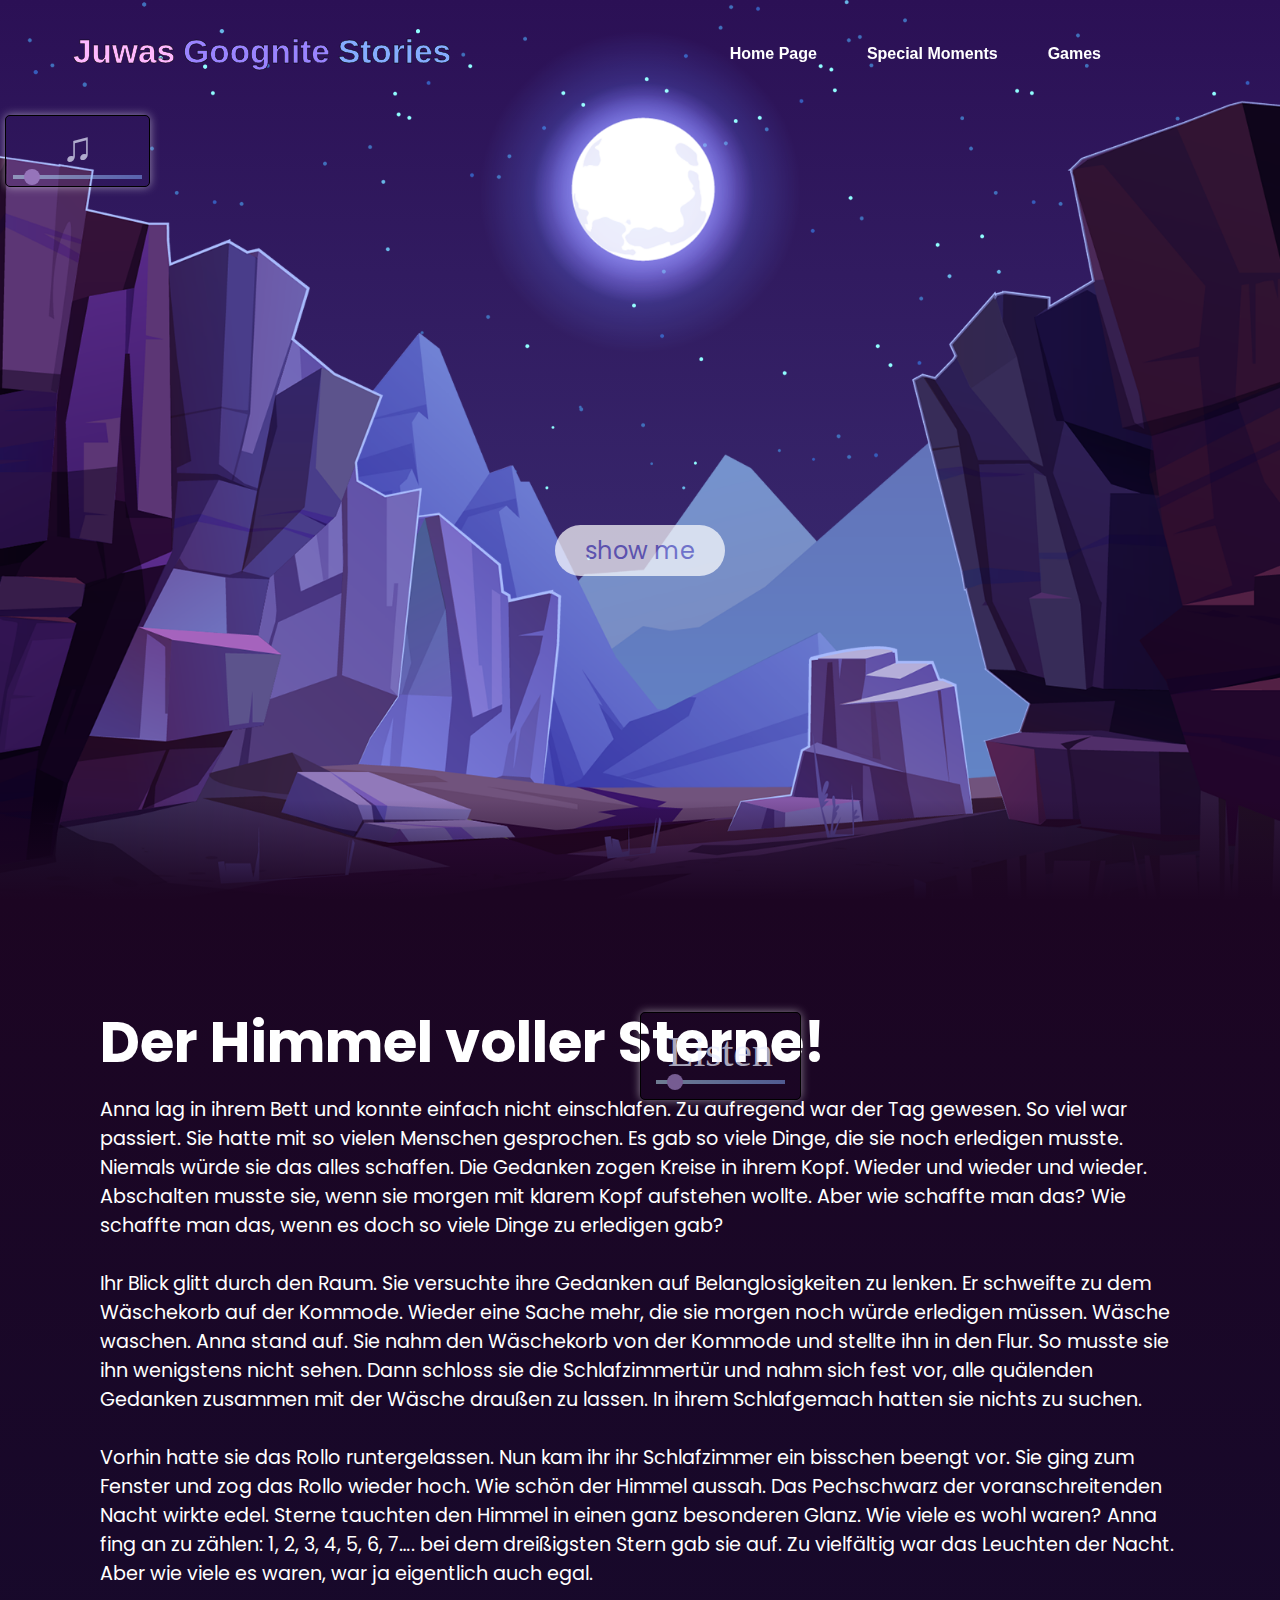
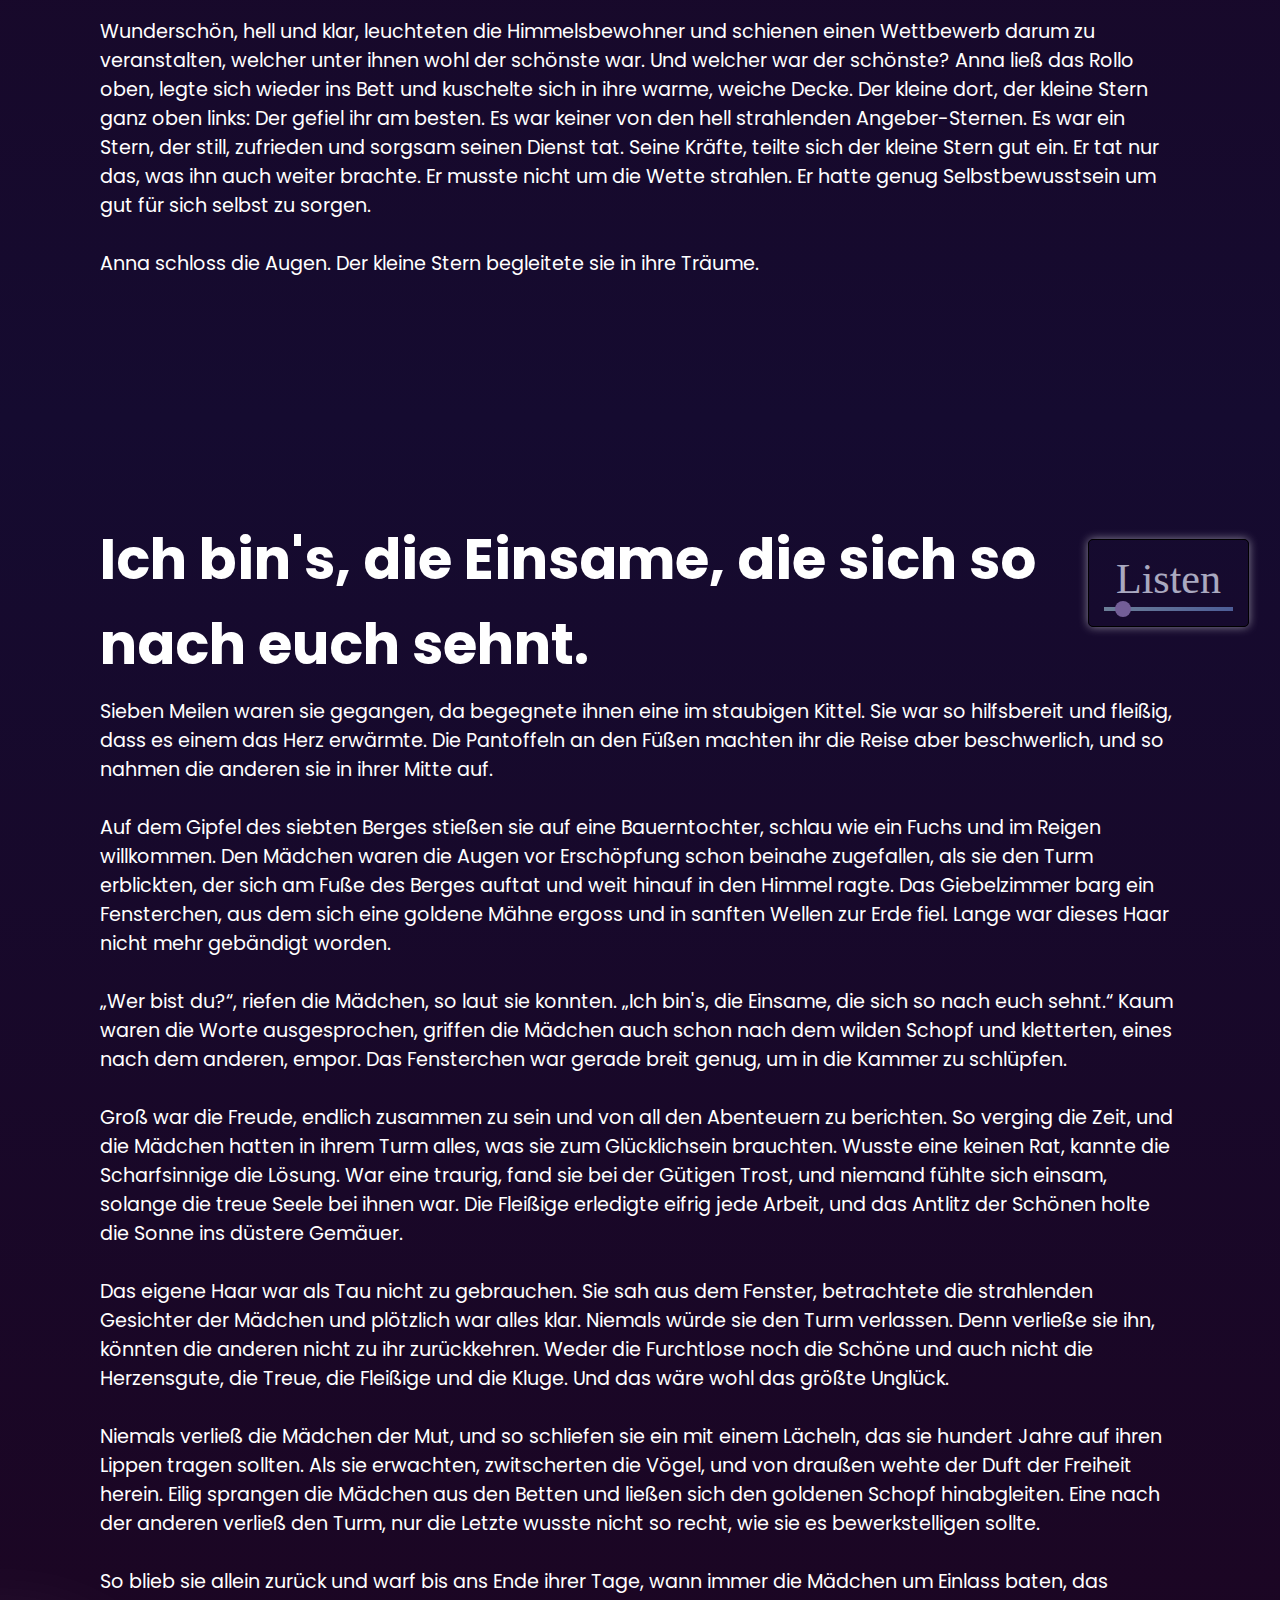
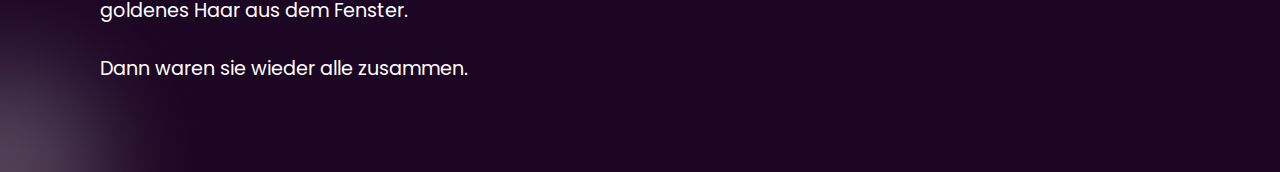
==== website2/index.html @ a7a96602 "Add files via upload" ====
<!DOCTYPE html>
<html lang="en">
<head>
    <meta charset="UTF-8">
    <meta name="viewport" content="width=device-width, initial-scale=1.0">
    <title>moooon</title>
    <link rel="stylesheet" type="text/css" href="style.css">
    <link rel="stylesheet" type="text/css" href="audio.css">
    <link rel="stylesheet" type="text/css" href="blur.css">

</head>
<body>

    
    <header>  
      </div>
      <div class="logo">
        <span class="logo-text"><i style="margin-right: 0.1em"></i> 
        <span style="color: rgb(255, 184, 255); font-size: 1.1em; font-family: s, sans-serif; font-weight: bold; -webkit-text-stroke: 0.5px black; ">Juwas</span>
        <span style="color: rgb(154, 131, 255); font-size: 1.1em; font-family: s, sans-serif; font-weight: bold; -webkit-text-stroke: 0.5px black;">Goognite</span>
        <span style="color: rgb(133, 172, 255); font-size: 1.1em; font-family: s, sans-serif; font-weight: bold; -webkit-text-stroke: 0.5px black;">Stories</span>
    </div>

    <div class="menubar">
        <ul class="list">
            <li class="list-items"><a href="../website/index.html">Home Page</a></li>
            <li class="list-items"><a href="../website3/index.html">Special Moments</a></li>
            <li class="list-items"><a href="../website4/index.html">Games</a></li>
        </ul>
    </div>
</header>



<section>
    <img src="./img/stars3.png" id="stars">
    <img src="./img/moon.png" id="moon">
    <img src="./img/mountains_behind.png" id="mountains_behind">
    <h2 id="text">eepjub time</h2>
    <a href="#sec" id="btn">show me</a>
    <img src="./img/mountains_front.png" id="mf">


    <div class="audio-controls">
    <audio class="audio-player" src="audio/night-music.mp3" loop></audio>
    <button class="toggle-button play">
      <span class="toggle-text">♫</span>
    </button>
    <input type="range" class="volume-control" min="0" max="1" step="0.01" value="0.1">
    </div>

 </section>
    
 <div class="sec" id="sec">

    <div class="audio-controls">
        <audio class="audio-player" src="audio/nightTheme.mp3" loop></audio>
        <button class="toggle-button play">
          <span class="toggle-text">Listen</span>
        </button>
        <input type="range" class="volume-control" min="0" max="1" step="0.01" value="0.1">
        </div>


        <h2>Der Himmel voller Sterne!</h2>
        <p>
         Anna lag in ihrem Bett und konnte einfach nicht einschlafen. Zu aufregend war der Tag gewesen. So viel war passiert. 
         Sie hatte mit so vielen Menschen gesprochen. 
         Es gab so viele Dinge, die sie noch erledigen musste. Niemals würde sie das alles schaffen. 
         Die Gedanken zogen Kreise in ihrem Kopf. Wieder und wieder und wieder.
         Abschalten musste sie, wenn sie morgen mit klarem Kopf aufstehen wollte. Aber wie schaffte man das? Wie schaffte man das, wenn es doch so viele Dinge zu erledigen gab?
        <br><br>
         Ihr Blick glitt durch den Raum. Sie versuchte ihre Gedanken auf Belanglosigkeiten zu lenken. Er schweifte zu dem Wäschekorb auf der Kommode. 
         Wieder eine Sache mehr, die sie morgen noch würde erledigen müssen. Wäsche waschen. Anna stand auf. 
         Sie nahm den Wäschekorb von der Kommode und stellte ihn in den Flur. So musste sie ihn wenigstens nicht sehen. 
         Dann schloss sie die Schlafzimmertür und nahm sich fest vor, alle quälenden Gedanken zusammen mit der Wäsche draußen zu lassen. 
         In ihrem Schlafgemach hatten sie nichts zu suchen.
        <br><br>
         Vorhin hatte sie das Rollo runtergelassen. Nun kam ihr ihr Schlafzimmer ein bisschen beengt vor. 
         Sie ging zum Fenster und zog das Rollo wieder hoch. Wie schön der Himmel aussah. Das Pechschwarz der voranschreitenden Nacht wirkte edel. 
         Sterne tauchten den Himmel in einen ganz besonderen Glanz. Wie viele es wohl waren? 
         Anna fing an zu zählen: 1, 2, 3, 4, 5, 6, 7…. bei dem dreißigsten Stern gab sie auf. Zu vielfältig war das Leuchten der Nacht. 
         Aber wie viele es waren, war ja eigentlich auch egal.
        <br><br>
         Wunderschön, hell und klar, leuchteten die Himmelsbewohner und schienen einen Wettbewerb darum zu veranstalten, welcher unter ihnen wohl der schönste war. 
         Und welcher war der schönste? Anna ließ das Rollo oben, legte sich wieder ins Bett und kuschelte sich in ihre warme, weiche Decke. 
         Der kleine dort, der kleine Stern ganz oben links: Der gefiel ihr am besten. Es war keiner von den hell strahlenden Angeber-Sternen. 
         Es war ein Stern, der still, zufrieden und sorgsam seinen Dienst tat. Seine Kräfte, teilte sich der kleine Stern gut ein. Er tat nur das, was ihn auch weiter brachte. 
         Er musste nicht um die Wette strahlen. Er hatte genug Selbstbewusstsein um gut für sich selbst zu sorgen.
        <br><br>
         Anna schloss die Augen. Der kleine Stern begleitete sie in ihre Träume.
        <br><br>
    </p>
    </div>

    <div class="sec2" id="sec2">

        <div class="audio-controls">
            <audio class="audio-player" src="audio/nightTheme.mp3" loop></audio>
            <button class="toggle-button play">
              <span class="toggle-text">Listen</span>
            </button>
            <input type="range" class="volume-control" min="0" max="1" step="0.01" value="0.1">
            </div>

        <h2>Ich bin's, die Einsame, die sich so nach euch sehnt.</h2>
        <p>
         Sieben Meilen waren sie gegangen, da begegnete ihnen eine im staubigen Kittel. 
         Sie war so hilfsbereit und fleißig, dass es einem das Herz erwärmte. 
         Die Pantoffeln an den Füßen machten ihr die Reise aber beschwerlich, und so nahmen die anderen sie in ihrer Mitte auf.
        <br><br>
         Auf dem Gipfel des siebten Berges stießen sie auf eine Bauerntochter, schlau wie ein Fuchs und im Reigen willkommen. 
         Den Mädchen waren die Augen vor Erschöpfung schon beinahe zugefallen, als sie den Turm erblickten, der sich am Fuße des Berges auftat und weit hinauf in den Himmel ragte.
         Das Giebelzimmer barg ein Fensterchen, aus dem sich eine goldene Mähne ergoss und in sanften Wellen zur Erde fiel. Lange war dieses Haar nicht mehr gebändigt worden.
        <br><br>
         „Wer bist du?“, riefen die Mädchen, so laut sie konnten. „Ich bin's, die Einsame, die sich so nach euch sehnt.“ 
         Kaum waren die Worte ausgesprochen, griffen die Mädchen auch schon nach dem wilden Schopf und kletterten, eines nach dem anderen, empor. 
         Das Fensterchen war gerade breit genug, um in die Kammer zu schlüpfen.
        <br><br>
         Groß war die Freude, endlich zusammen zu sein und von all den Abenteuern zu berichten.
         So verging die Zeit, und die Mädchen hatten in ihrem Turm alles, was sie zum Glücklichsein brauchten. 
         Wusste eine keinen Rat, kannte die Scharfsinnige die Lösung.
         War eine traurig, fand sie bei der Gütigen Trost, und niemand fühlte sich einsam, solange die treue Seele bei ihnen war. 
         Die Fleißige erledigte eifrig jede Arbeit, und das Antlitz der Schönen holte die Sonne ins düstere Gemäuer.
        <br><br>
         Das eigene Haar war als Tau nicht zu gebrauchen. Sie sah aus dem Fenster, betrachtete die strahlenden Gesichter der Mädchen und plötzlich war alles klar. 
         Niemals würde sie den Turm verlassen. Denn verließe sie ihn, könnten die anderen nicht zu ihr zurückkehren. 
         Weder die Furchtlose noch die Schöne und auch nicht die Herzensgute, die Treue, die Fleißige und die Kluge. 
         Und das wäre wohl das größte Unglück.
        <br><br>
         Niemals verließ die Mädchen der Mut, und so schliefen sie ein mit einem Lächeln, das sie hundert Jahre auf ihren Lippen tragen sollten.
         Als sie erwachten, zwitscherten die Vögel, und von draußen wehte der Duft der Freiheit herein. 
         Eilig sprangen die Mädchen aus den Betten und ließen sich den goldenen Schopf hinabgleiten. 
         Eine nach der anderen verließ den Turm, nur die Letzte wusste nicht so recht, wie sie es bewerkstelligen sollte.
        <br><br>
         So blieb sie allein zurück und warf bis ans Ende ihrer Tage, wann immer die Mädchen um Einlass baten, das goldenes Haar aus dem Fenster.
        <br><br>
         Dann waren sie wieder alle zusammen.
        <br><br>
        
    </p>
    </div>

    <script> 
        document.addEventListener("DOMContentLoaded", function () {
        let stars = document.getElementById("stars");
        let moon = document.getElementById("moon");
        let mountains_behind = document.getElementById("mountains_behind");
        let text = document.getElementById("text");
        let btn = document.getElementById("btn");
        let mf = document.getElementById("mf");
        let header = document.querySelector("header");


        window.addEventListener("scroll", function () {
            let value = window.scrollY;
           // stars.style.left = value * 0.25 + "px";
            moon.style.top = value * 0.8 + "px";
            mountains_behind.style.top = value * 0.3 + "px";
            mf.style.top = value * 0 + "px";
            text.style.marginRight = value * 3 + "px";
            text.style.marginTop = value * 1 + "px";
            btn.style.marginTop = value * 1.5 + "px";
            header.style.top = value * 0.6 + "px";
        });
    });

    </script>

<audio id="bgnm">
    <source src="audio/night-music.mp3">
 </audio>

<script src="audio.js"></script>
<script src="blur.js"></script>
    


    <div class="cursor-blur"></div>

    
</body>
</html>
---- website2/style.css ----
@import url("https://fonts.googleapis.com/css?family=Poppins:300,400,500,600,700,800,900&display=swap");
*

{
    margin: 0;
    padding: 0;
    box-sizing: border-box;
    font-family: "Poppins", sans-serif;
}
html{
    scroll-behavior: smooth;
}

a{
    text-decoration: none;
}
ul{
    list-style: none;
}

@keyframes wave {
    0% {
        color: rgb(255, 214, 255); 
    }
    25% {
        color: rgb(253, 206, 255); 
    }
    50% {
        color: rgb(245, 183, 255);
    }
    75% {
        color: rgb(240, 165, 255); 
    }
    100% {
        color: rgb(252, 215, 255); 
    }
}
@keyframes waveText {
    0% {
        color: rgb(255, 255, 255); 
    }
    25% {
        color: rgb(214, 214, 214); 
    }
    50% {
        color: rgb(163, 178, 219); 
    }
    75% {
        color: rgb(159, 190, 255);
    }
    100% {
        color: rgb(247, 247, 247); 
    }
}

@keyframes scrollStars {
    0% {
        transform: rotate(0deg);
    }
    100% {
        transform: rotate(360deg); /* Rotate 360 degrees for one full rotation */
    }
}
@font-face {
    font-family: 'super-snack'; 
    src: url('super_snack/Super\ Snack\ Personal\ Use.ttf') format('woff2'),
}


body
{
    min-height: 100vh;
    overflow-x: hidden;
    background: linear-gradient(#2b1055, #7597de);
}
header
{
    position: absolute;
    top: 0;
    left: 0;
    width: 100%;
    padding: 30px 100px;
    display: flex;
    justify-content: space-between;
    align-items: center;
    z-index: 1;
}
header .logo
{
    position: relative;
    left: -30px;
}
header .logo-text
{
    user-select: none;
    font-size: 1.9em;
}
header ul
{
    display: flex;
    justify-content: center;
    align-items: center;
}
header ul li
{
    list-style: none;
    margin-left: 20px;
}
header ul li a
{
    text-decoration: none;
    padding: 6px 15px;
    color: #fff;
    border-radius: 20px;
}
header ul li a:hover
{
    background: #7d8dff;
    color: #2b1055;
    opacity: 0.6;
}
.list
{
    display: flex;
    justify-content: space-between;

    
}
.list-items a
{
    user-select: none;
    color: rgb(255, 255, 255);
    font-family: sans-serif;
    font-size: 1em;
    font-weight: 800;
    transition: 0.8s;
    position: relative;
    left: -64px;
}
.list-items a:hover
{
    color: rgba(255, 184, 255, 1.0);
    animation: wave 2s linear infinite; 
}

section
{
    position: relative;
    overflow: hidden;
    width: 100%;
    height: 100vh;
    padding: 100px;
    display: flex;
    justify-content: center;
    align-items: center;
}
section::before
{
    content: '';
    position: absolute;
    bottom: 0;
    width: 100%;
    height: 100px;
    background: linear-gradient(to top, #1c0522, transparent);
    z-index: 1000;
}
section img
{
    position: absolute;
    top: 0;
    left: 0;
    width: 100%;
    height: 100%;
    object-fit: cover;
    pointer-events: none;
}
section img#moon
{
    mix-blend-mode: screen;
}
#stars {
    position: absolute;
    width: 2049px;
    height: 2049px;
    top: -1000px;
    transform-origin: 50%;
    animation: scrollStars 100s linear infinite; 
}
section img#mf
{
    z-index: 10;
}
#text
{
    user-select: none;
    position: absolute;
    top: 110px;
    right: -470px;
    color: #657dff;
    white-space: nowrap;
    font-size: 7.5vw;
    z-index: 1;
}
#btn
{
    user-select: none;
    text-decoration: none;
    display: inline-block;
    padding: 8px 30px;
    border-radius: 40px;
    background: #fff;
    opacity: 0.7;
    color: #6D66CB;
    font-size: 1.5em;
    z-index: 9;
    transform: translateY(100px);
}
#btn:hover
{
    color: #657dff;
}
::selection 
{
    background-color: #3e3053; 
    color: #cccccc; 
}
.sec
{
    position: relative;
    padding: 100px;
    background: linear-gradient(to bottom, rgba(28, 5, 34, 1), rgb(21, 11, 48));
    
}
.sec h2
{
    font-size: 3.5em;
    margin-bottom: 10px;
    color: #fff;
    animation: waveText 5s linear infinite;
}
.sec p
{
    font-size: 1.2em;
    margin-bottom: 10px;
    color: #ffffff 
}


.sec2
{
    position: relative;
    padding: 100px;
    padding-bottom: 50px;
    background: linear-gradient(to bottom,rgb(21, 11, 48), rgba(28, 5, 34, 1));

}
.sec2 h2
{
    font-size: 3.5em;
    margin-bottom: 10px;
    color: #fff;
    animation: waveText 5s linear infinite;
}
.sec2 p
{
    font-size: 1.2em;
    margin-bottom: 10px;
    color: #fff 
}
---- website2/audio.css ----
.audio-controls 
{
    position: absolute;
    top: 115px;
    left: 5px;
    display: flex;
    flex-direction: column;
    background-color: rgba(254, 204, 239, 0.0);
    padding: 7px;
    border: 0.9px solid #000000;
    border-radius: 5px;
    box-shadow: 0 0 10px rgba(255, 255, 255, 0.5);
    z-index: 999;
}

.toggle-button 
{
    background: none;
    border: none;
    cursor: pointer;
    font-size: 2.1em;
    font-weight: 500;
    opacity: 0.7;
    color: #000000;
    cursor: pointer;
}

.volume-control 
{
    appearance: none;
    width: 100%; 
    height: 4px; 
    background: linear-gradient(to right, #c1f3ff 0%, hsl(219, 100%, 76%) 100%);
    opacity: 0.5;
}
.toggle-text 
{
    cursor: pointer; 
    font-family: "super-snack";
    font-size: 42px;
    color: rgb(233, 237, 255);
}

.volume-control::-webkit-slider-thumb 
{
    appearance: none;
    width: 16px; 
    height: 16px;
    background-color: #d0b2ff;
    border-radius: 50%;
    cursor: pointer;
}

.sec .audio-controls 
{
  position: absolute;
  top: 10%; 
  left: 50%; 
  padding: 15px;
}


.sec2 .audio-controls 
{
  position: absolute;
  top: 9%; 
  left: 85%; 
  padding: 15px;
}
---- website2/blur.css ----
.cursor-blur {
    position: fixed;
    width: 200px; 
    height: 200px;
    background-color: rgba(255, 255, 255, 0.3); 
    border-radius: 50%;
    pointer-events: none; 
    transform: translate(-50%, -50%);
    filter: blur(60px); 
    transition: all 0.3s ease-out; 
    z-index: 1002;
}
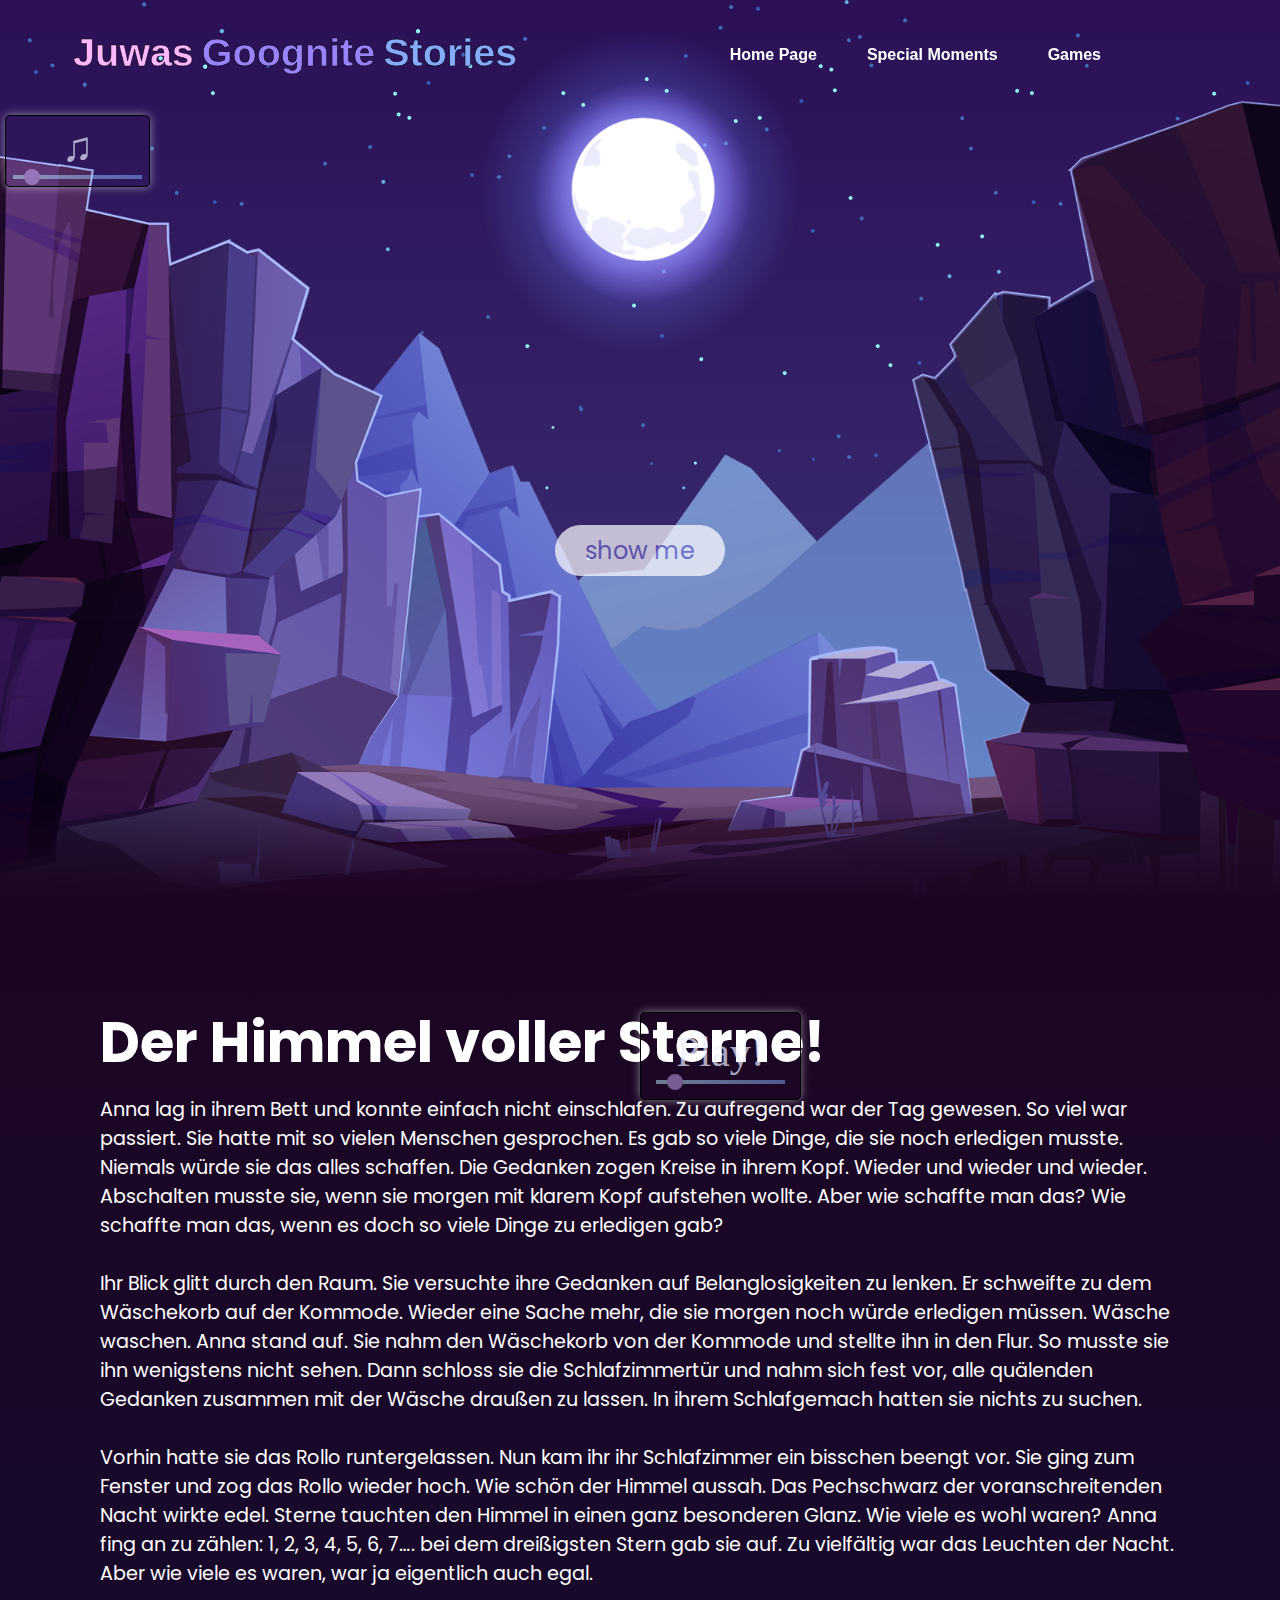
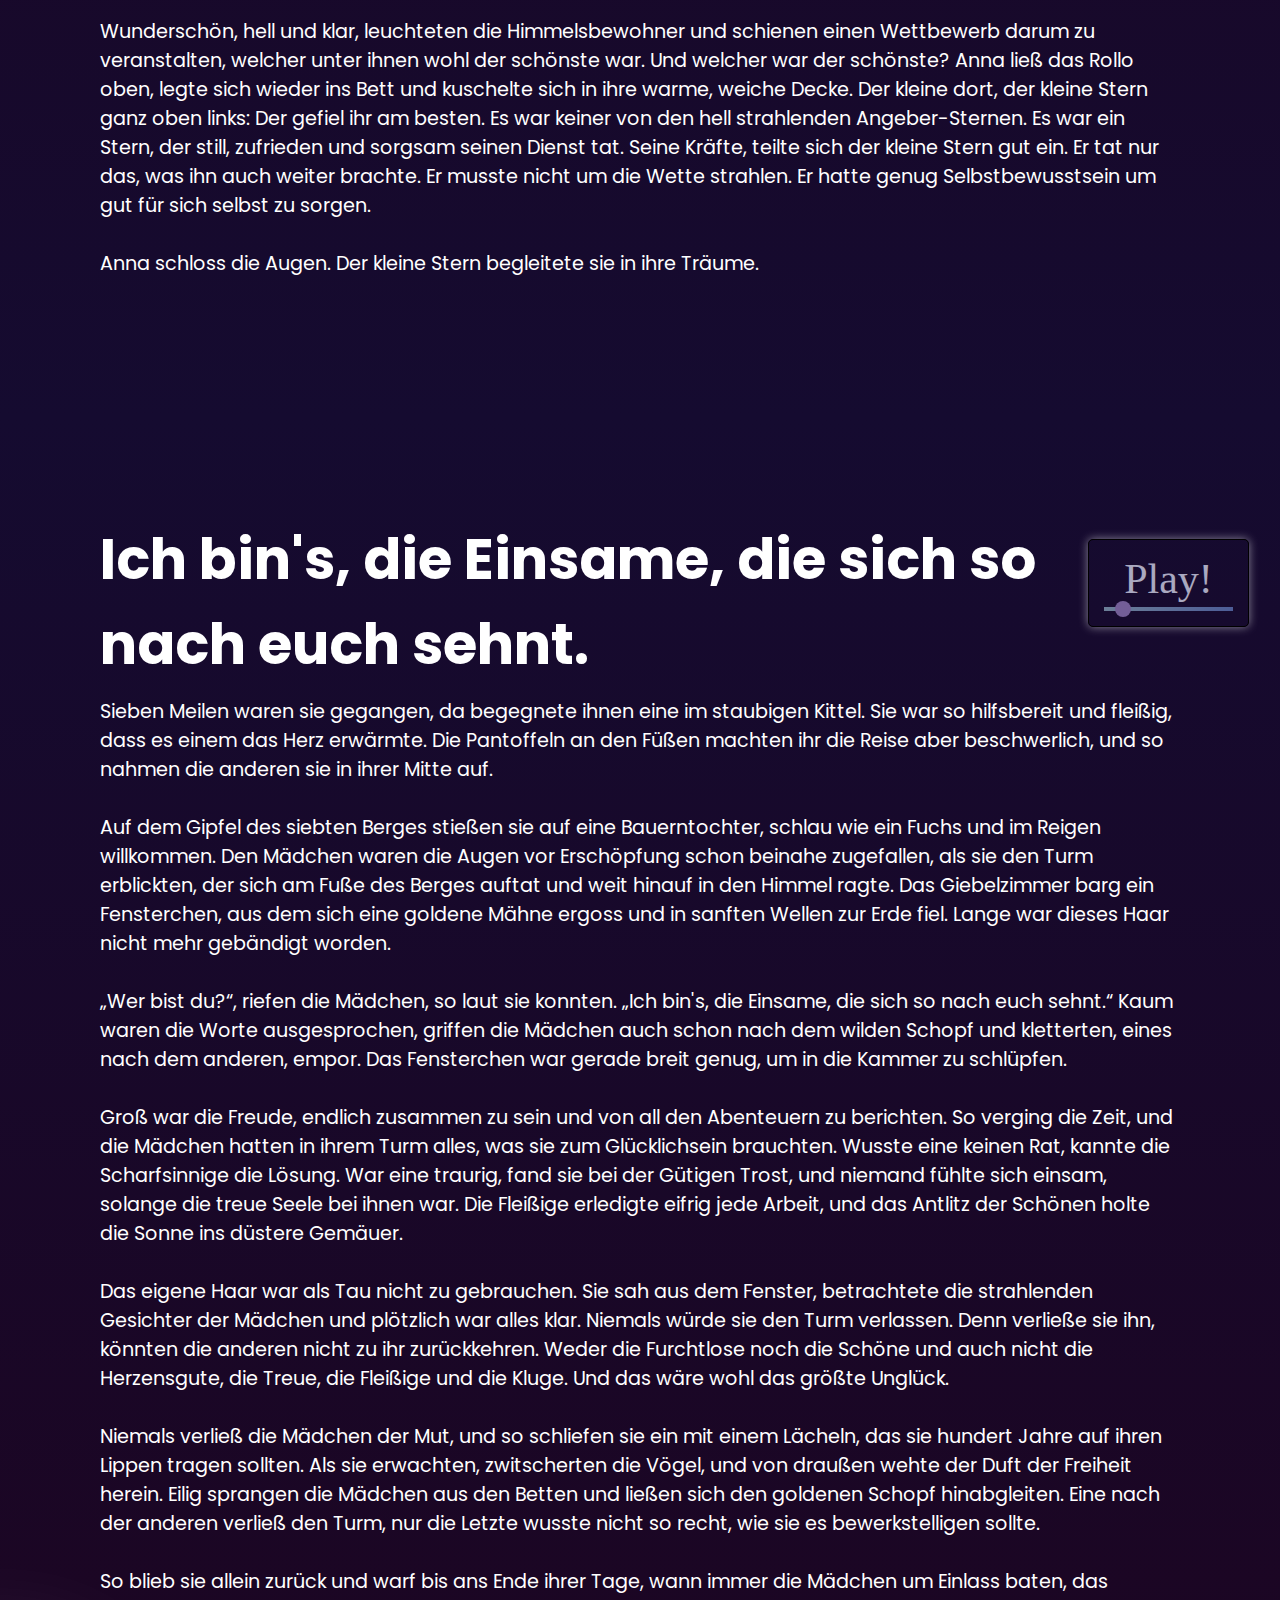
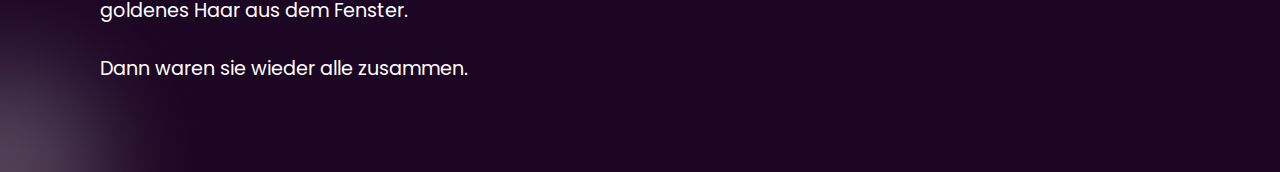
==== commit 7b10f7a1: "index.html" ====
--- a/website2/index.html
+++ b/website2/index.html
@@ -7,6 +7,7 @@
     <link rel="stylesheet" type="text/css" href="style.css">
     <link rel="stylesheet" type="text/css" href="audio.css">
     <link rel="stylesheet" type="text/css" href="blur.css">
+    <link rel="stylesheet" type="text/css" href="darkmode.css">
 
 </head>
 <body>
@@ -16,9 +17,9 @@
       </div>
       <div class="logo">
         <span class="logo-text"><i style="margin-right: 0.1em"></i> 
-        <span style="color: rgb(255, 184, 255); font-size: 1.1em; font-family: s, sans-serif; font-weight: bold; -webkit-text-stroke: 0.5px black; ">Juwas</span>
-        <span style="color: rgb(154, 131, 255); font-size: 1.1em; font-family: s, sans-serif; font-weight: bold; -webkit-text-stroke: 0.5px black;">Goognite</span>
-        <span style="color: rgb(133, 172, 255); font-size: 1.1em; font-family: s, sans-serif; font-weight: bold; -webkit-text-stroke: 0.5px black;">Stories</span>
+        <span style="color: rgb(255, 184, 255); font-size: 1.3em; font-family: s, sans-serif; font-weight: bold; -webkit-text-stroke: 0.5px black; ">Juwas</span>
+        <span style="color: rgb(154, 131, 255); font-size: 1.3em; font-family: s, sans-serif; font-weight: bold; -webkit-text-stroke: 0.5px black;">Goognite</span>
+        <span style="color: rgb(133, 172, 255); font-size: 1.3em; font-family: s, sans-serif; font-weight: bold; -webkit-text-stroke: 0.5px black;">Stories</span>
     </div>
 
     <div class="menubar">
@@ -49,6 +50,11 @@
     <input type="range" class="volume-control" min="0" max="1" step="0.01" value="0.1">
     </div>
 
+    <div id="brightnessControls">
+        <span id="brightnessText">☀</span>
+        <input type="range" id="brightnessSlider" min="20" max="100" value="100">
+    </div>
+
  </section>
     
  <div class="sec" id="sec">
@@ -56,7 +62,7 @@
     <div class="audio-controls">
         <audio class="audio-player" src="audio/nightTheme.mp3" loop></audio>
         <button class="toggle-button play">
-          <span class="toggle-text">Listen</span>
+          <span class="toggle-text">Play!</span>
         </button>
         <input type="range" class="volume-control" min="0" max="1" step="0.01" value="0.1">
         </div>
@@ -98,7 +104,7 @@
         <div class="audio-controls">
             <audio class="audio-player" src="audio/nightTheme.mp3" loop></audio>
             <button class="toggle-button play">
-              <span class="toggle-text">Listen</span>
+              <span class="toggle-text">Play!</span>
             </button>
             <input type="range" class="volume-control" min="0" max="1" step="0.01" value="0.1">
             </div>
@@ -173,11 +179,12 @@
 
 <script src="audio.js"></script>
 <script src="blur.js"></script>
-    
+<script src="brightnessdrag.js"></script>
 
 
-    <div class="cursor-blur"></div>
+
+<div class="cursor-blur"></div>
 
     
 </body>
-</html>+</html>
--- a/website2/darkmode.css
+++ b/website2/darkmode.css
@@ -0,0 +1,42 @@
+#brightnessControls 
+{
+    position: absolute;
+    top: 115px;
+    left: 1600px;
+    display: flex;
+    flex-direction: column;
+    background-color: rgba(254, 204, 239, 0.0);
+    padding: 7px;
+    border: 0.5px solid #000000;
+    border-radius: 5px;
+    box-shadow: 0 0 10px rgba(255, 255, 255, 0.5);
+    z-index: 999;
+}
+
+#brightnessSlider 
+{
+    appearance: none;
+    width: 100%; 
+    height: 4px; 
+    background: linear-gradient(to right, #c1f3ff 0%, hsl(219, 100%, 76%) 100%);
+    opacity: 0.7;
+}
+#brightnessText 
+{
+    cursor: move; 
+    display: flex;
+    justify-content: center;
+    align-items: center; 
+    font-size: 1.8em;
+}
+
+
+#brightnessSlider::-webkit-slider-thumb 
+{
+    appearance: none;
+    width: 16px; 
+    height: 16px;
+    background-color: #d0b2ff;
+    border-radius: 50%;
+    cursor: pointer;
+}
